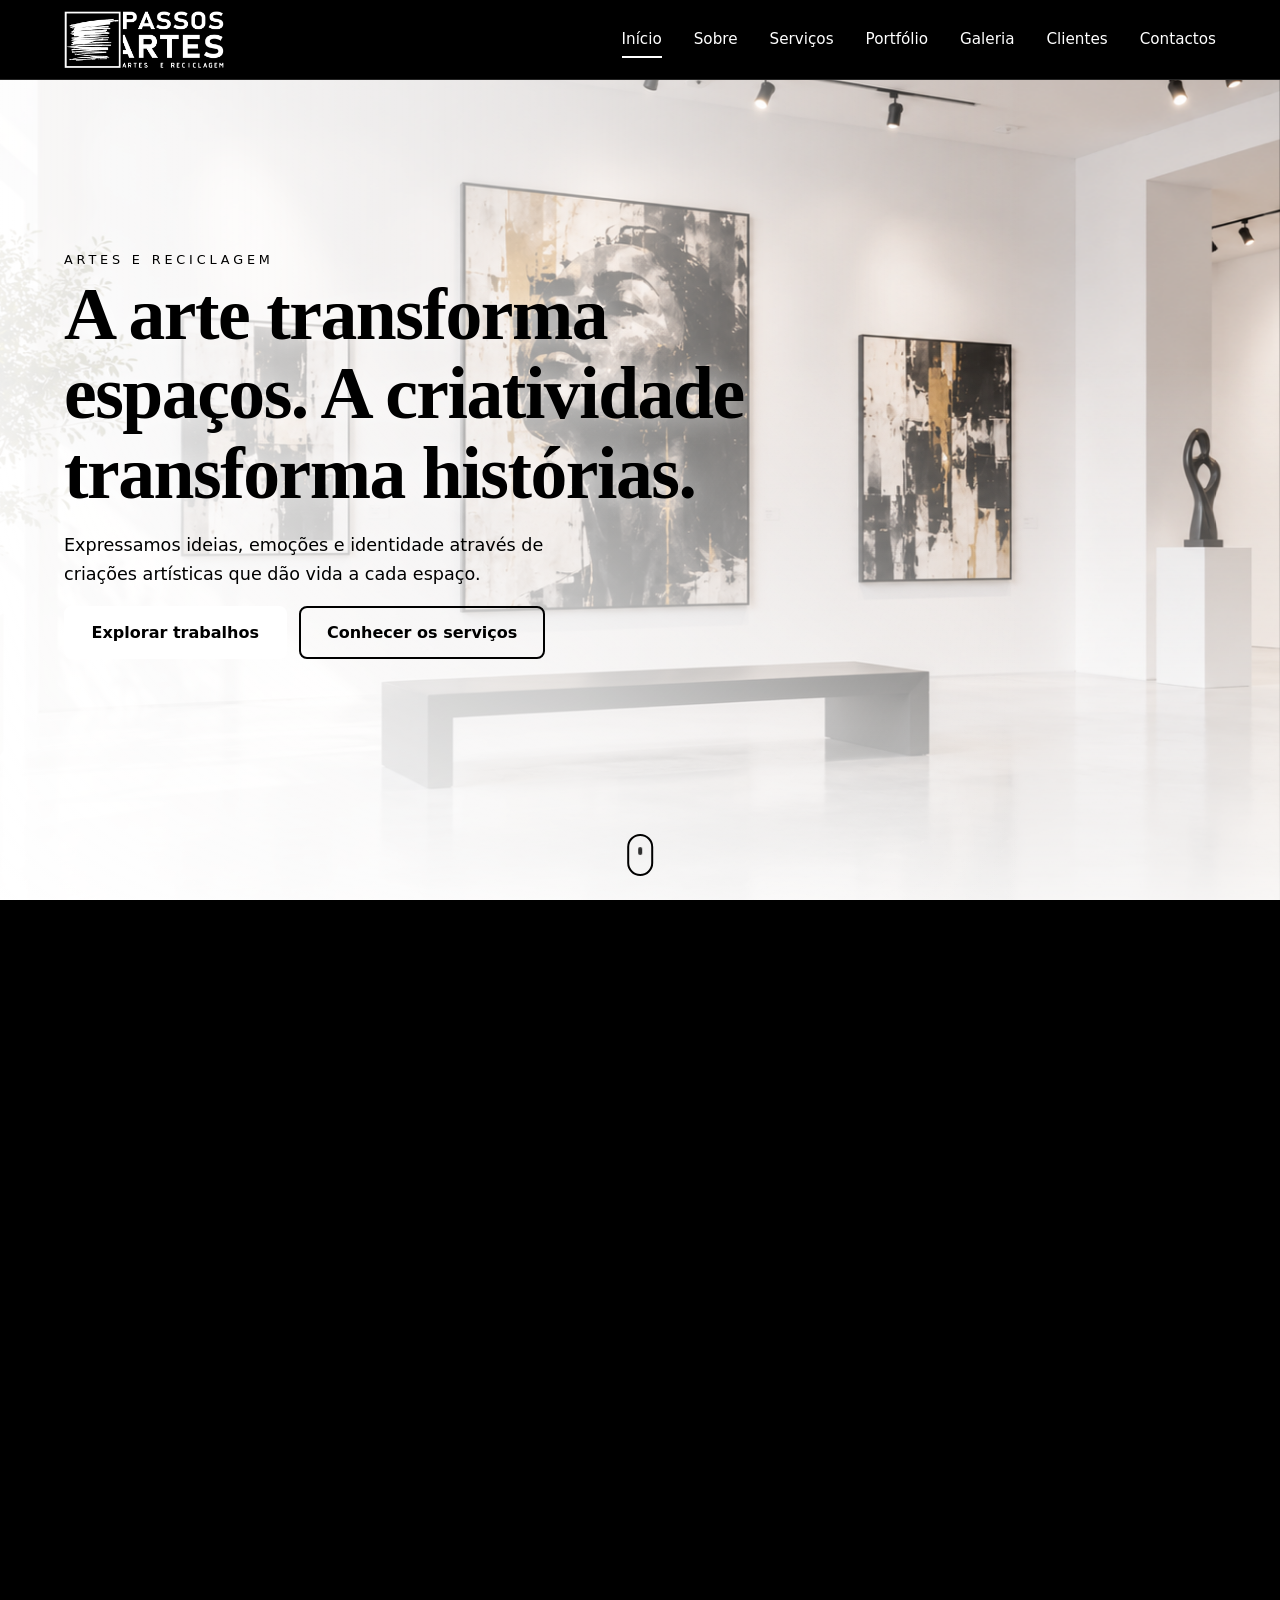
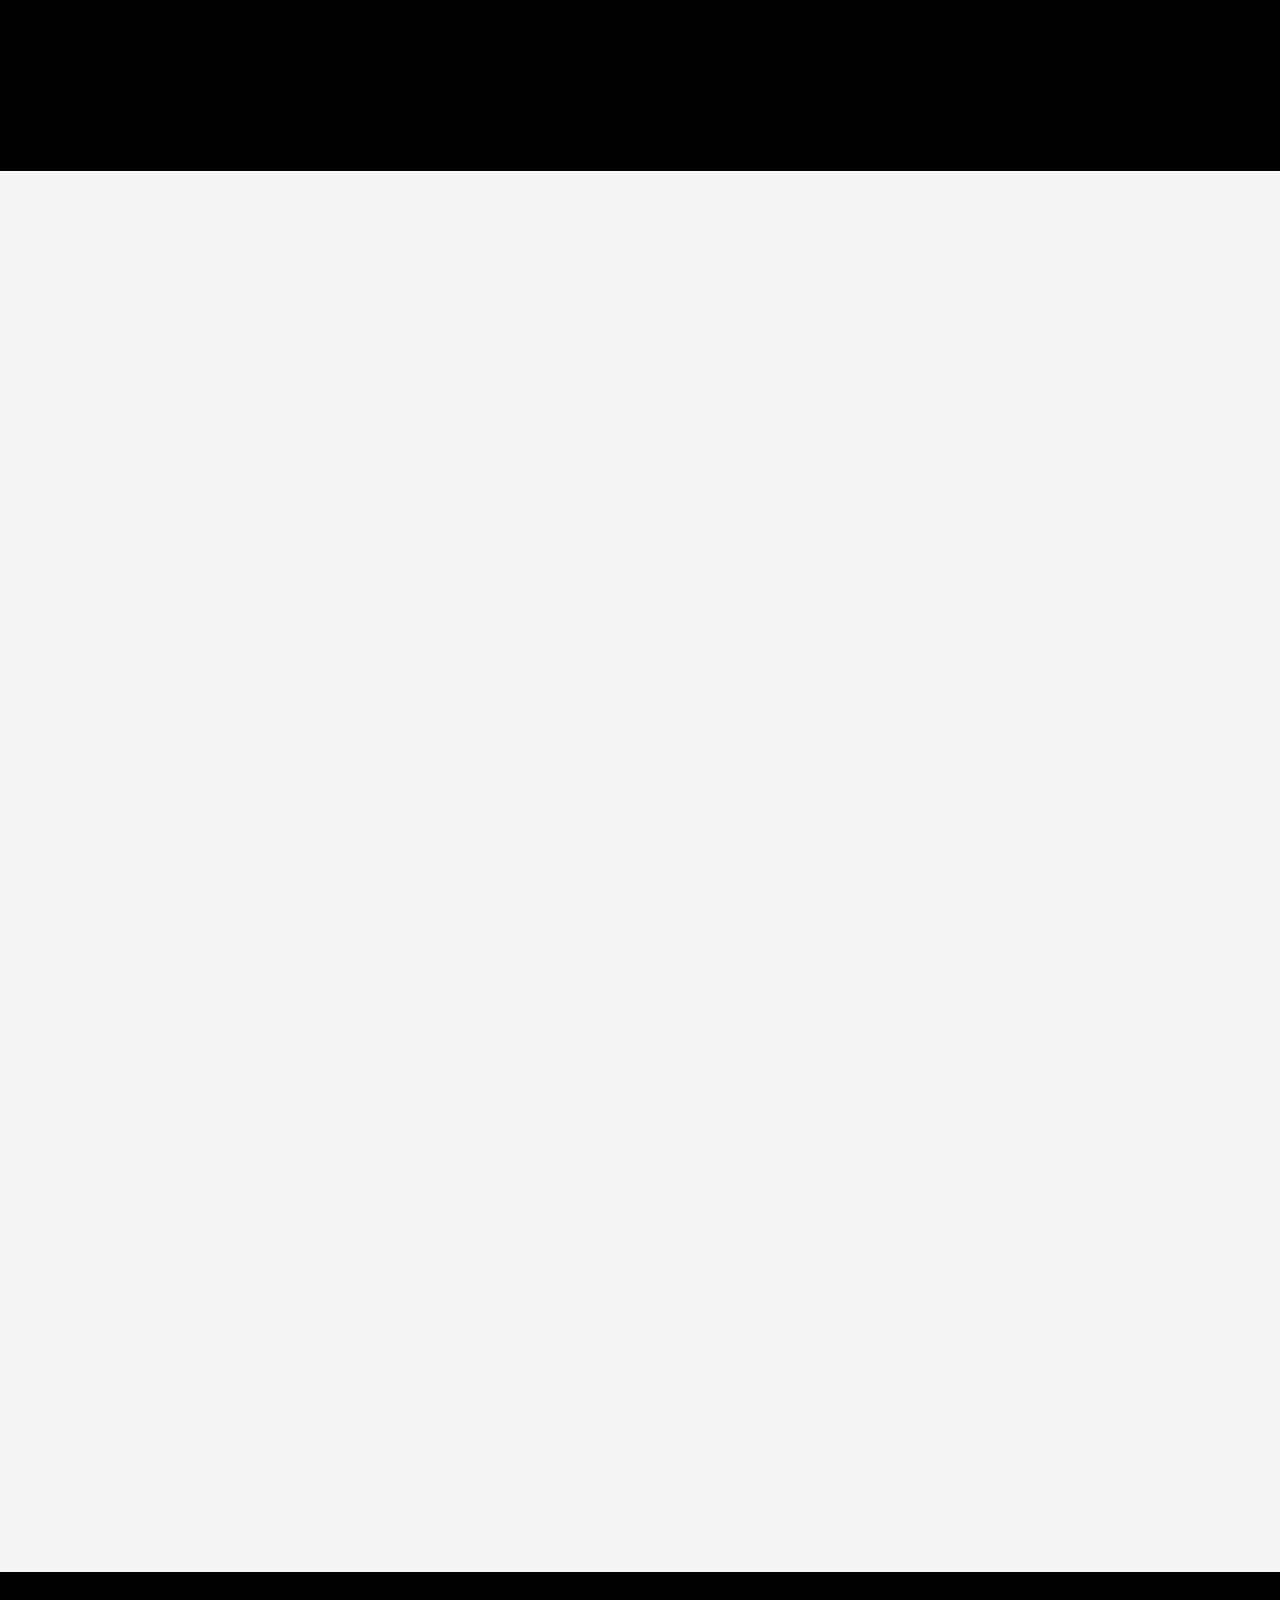
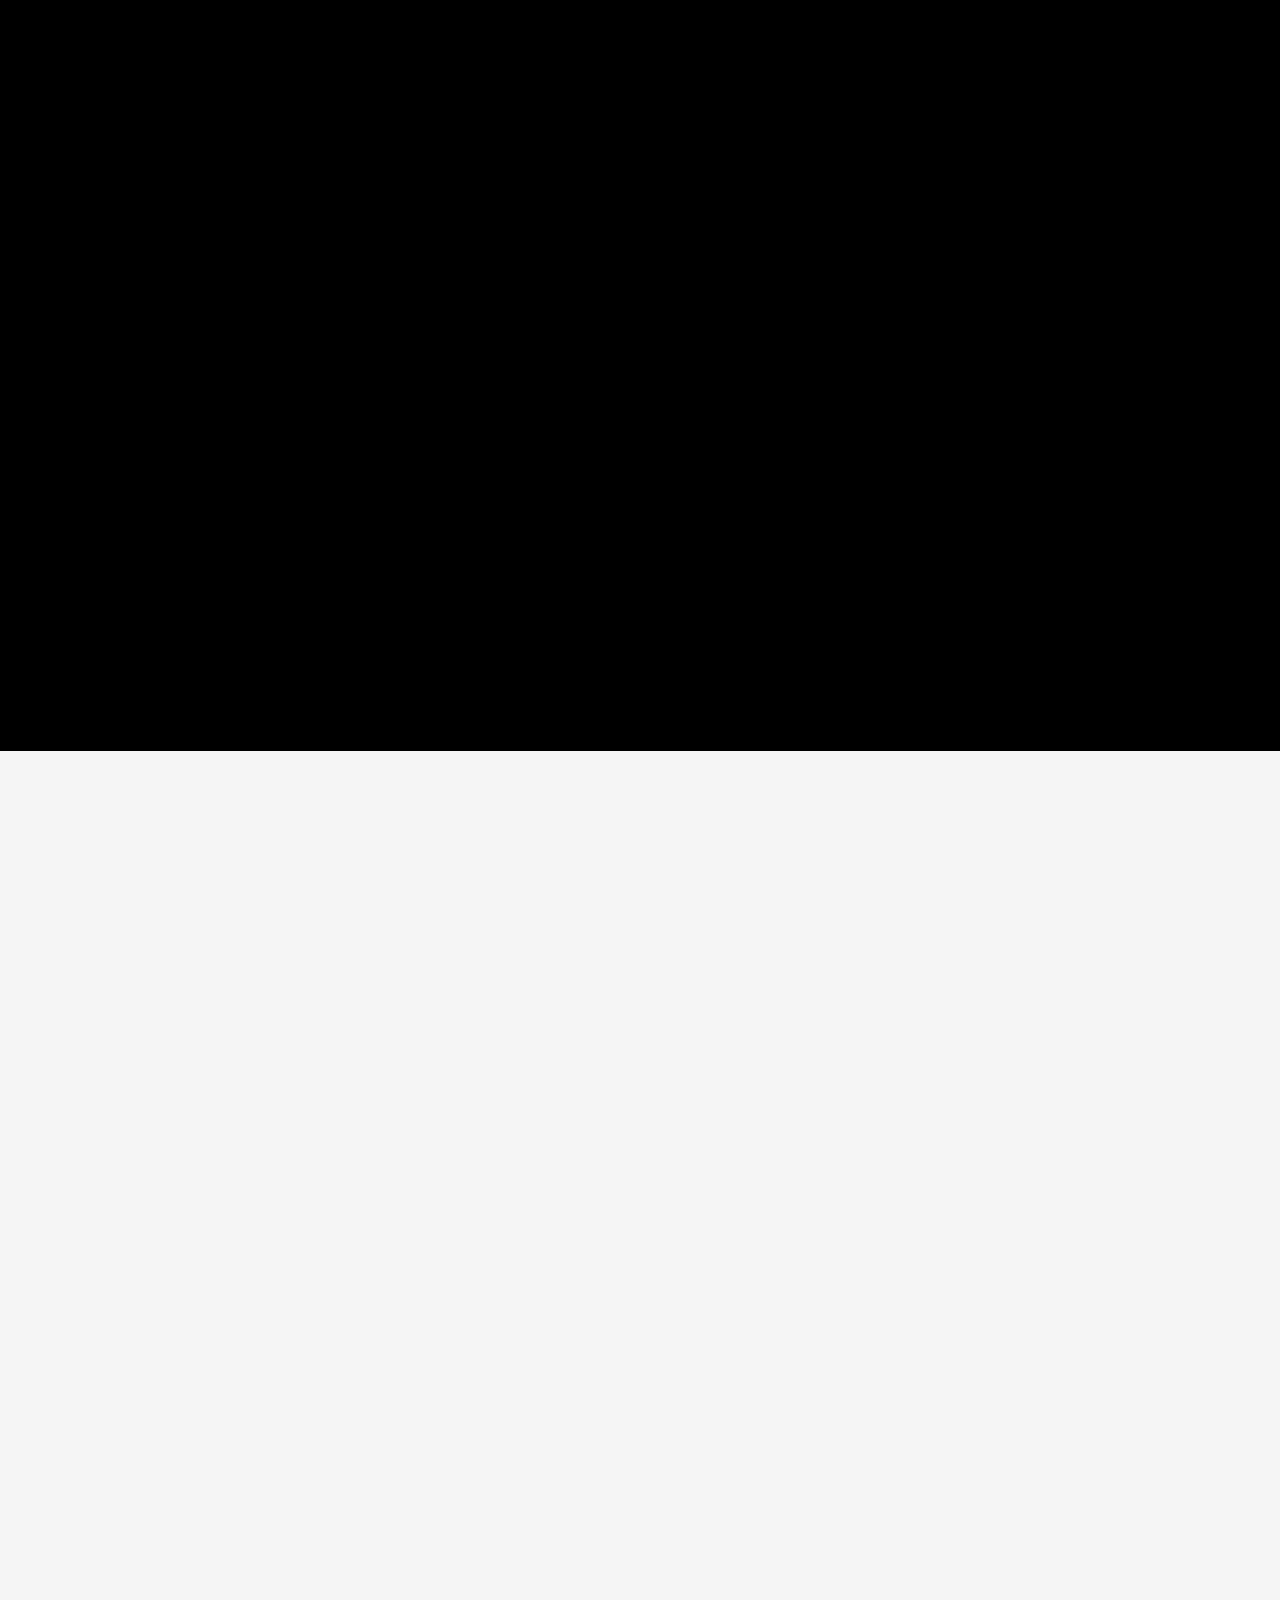
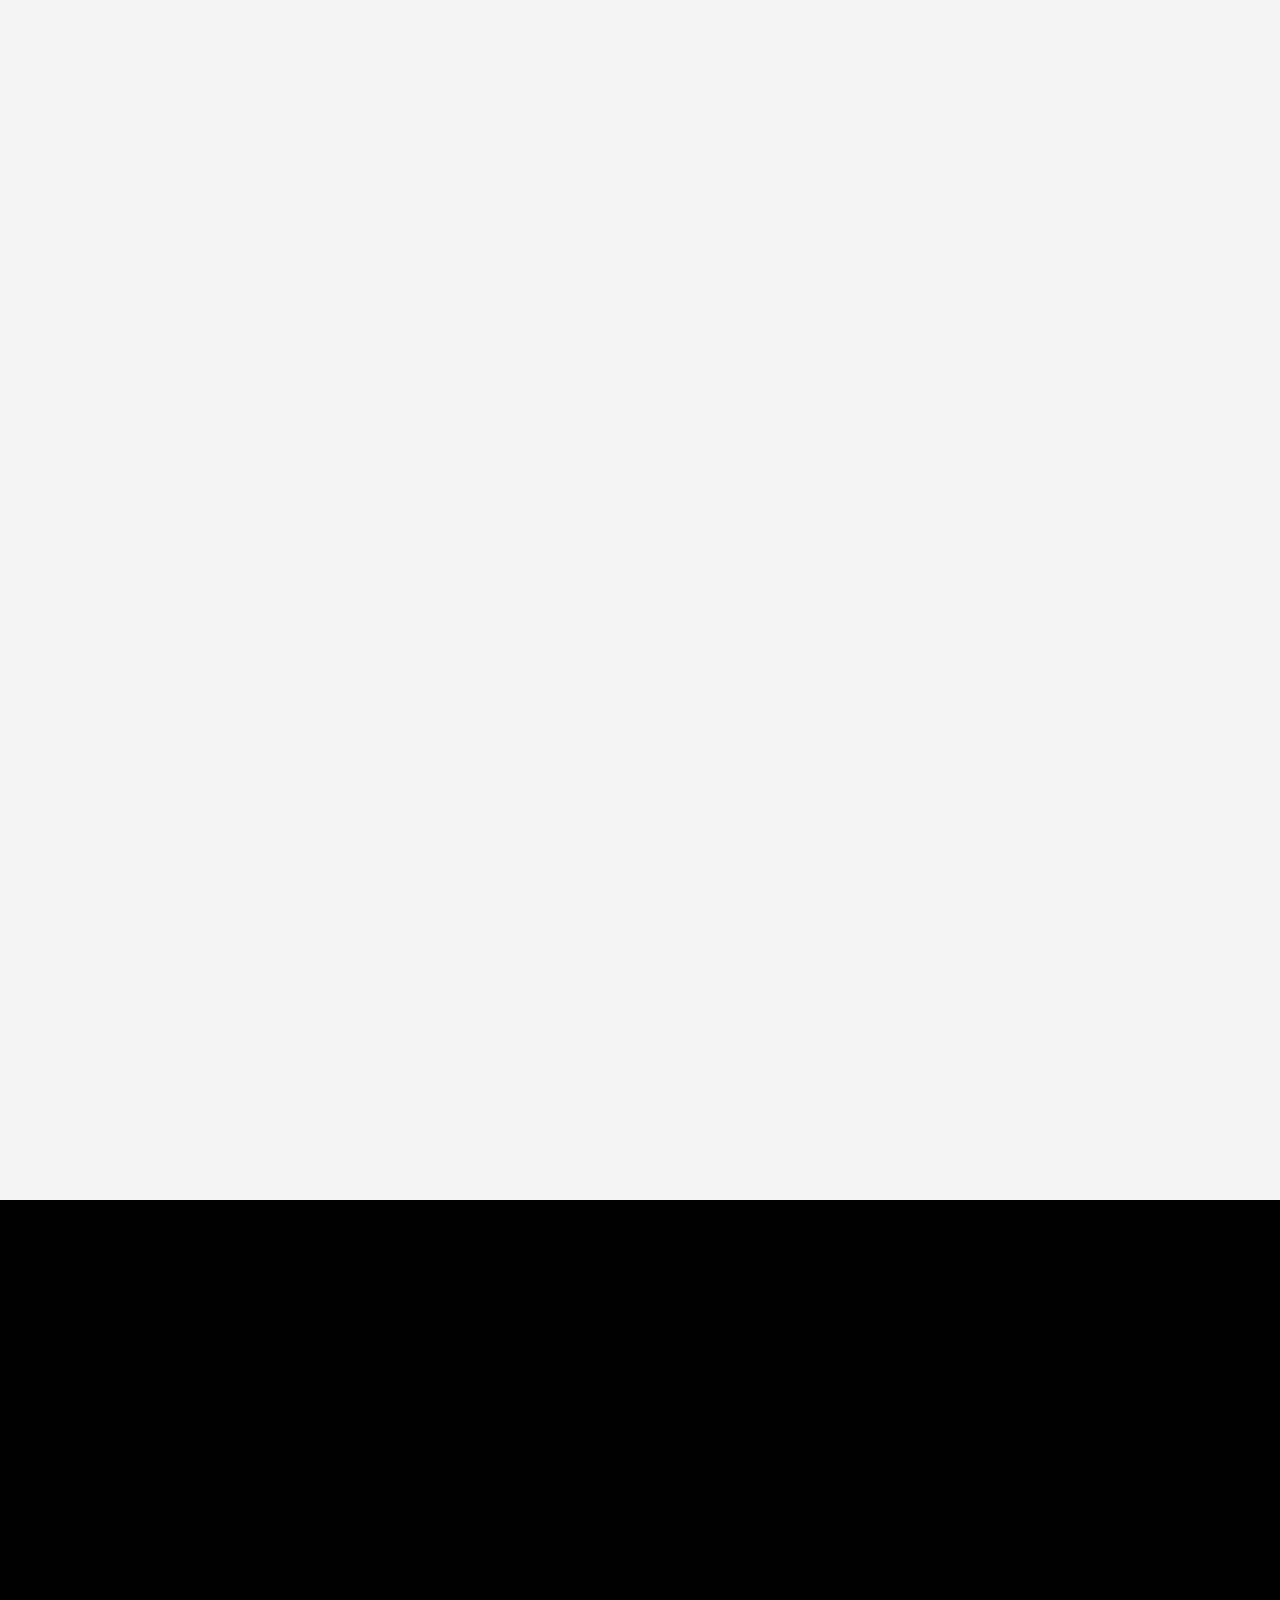
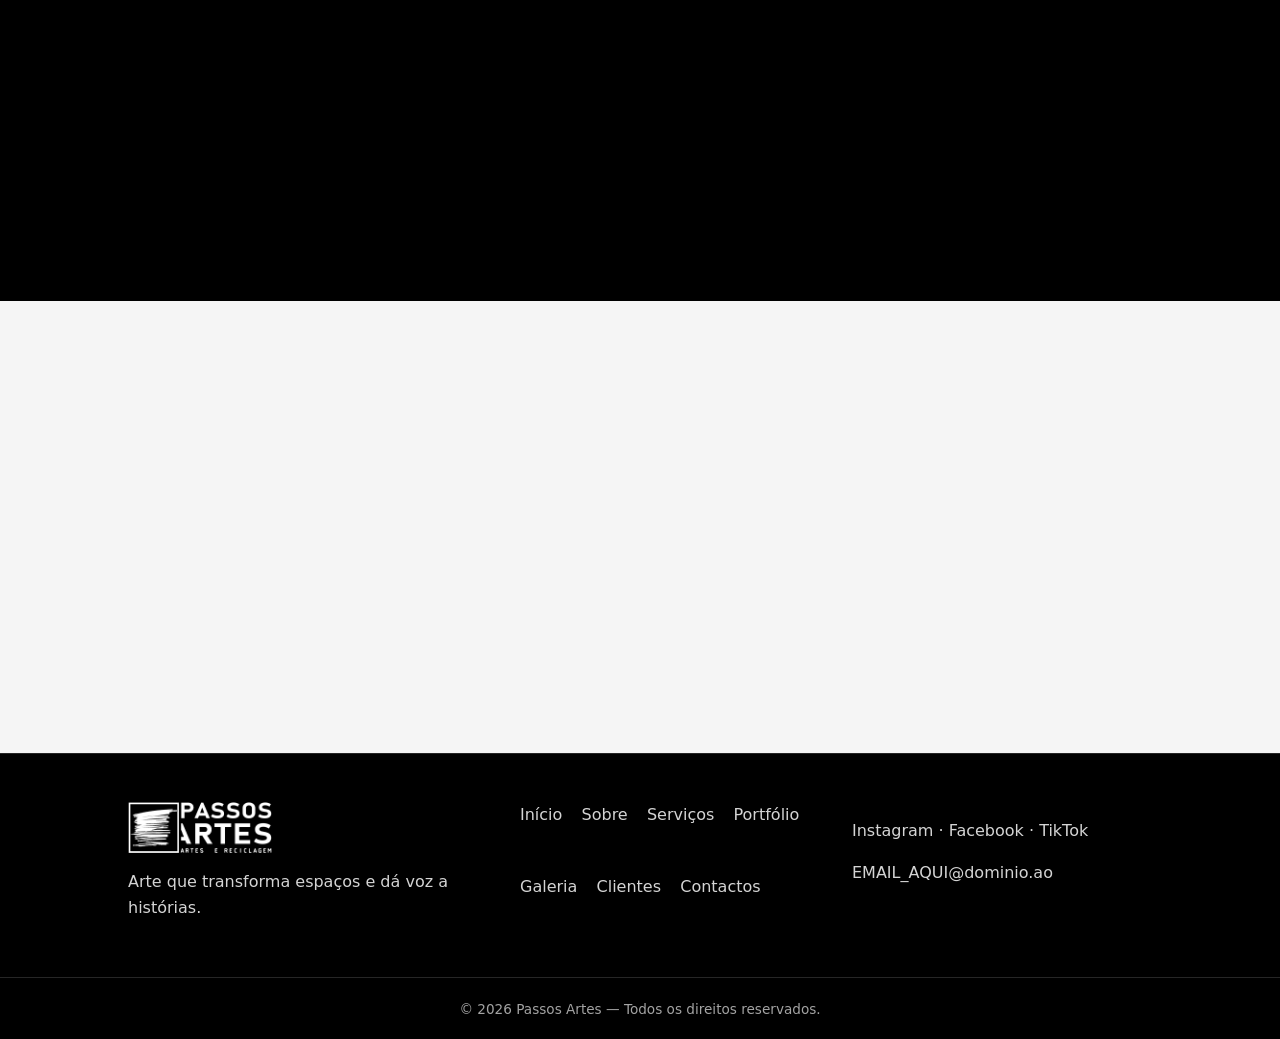
==== index.html @ 2ac934a1 "Initial commit" ====
<!DOCTYPE html>
<html lang="pt-AO">

<head>
  <meta charset="utf-8">
  <meta name="viewport" content="width=device-width, initial-scale=1">
  <!-- SEGURANÇA: só o Google Fonts foi autorizado para além do próprio site. Se self-hostares as fontes, volta a 'self'. -->
  <meta http-equiv="Content-Security-Policy"
    content="default-src 'self'; script-src 'self'; style-src 'self' https://fonts.googleapis.com; font-src https://fonts.gstatic.com; img-src 'self' data:; connect-src 'none'; object-src 'none'; base-uri 'none'; form-action 'none'">
  <meta name="referrer" content="strict-origin-when-cross-origin">
  <meta name="robots" content="noindex, nofollow">
  <!-- LEMBRAR: remover quando o site for publicado com conteúdo real -->
  <title>Passos Artes — Artes e Reciclagem</title>
  <meta name="description" content="Passos Artes — Artes e Reciclagem. Website em construção.">
  <link rel="preconnect" href="https://fonts.googleapis.com">
  <link rel="preconnect" href="https://fonts.gstatic.com" crossorigin>
  <link rel="stylesheet"
    href="https://fonts.googleapis.com/css2?family=Manrope:wght@400;600;800&family=Playfair+Display:ital,wght@0,600;1,500&display=swap">
  <link rel="stylesheet" href="style.css">
  <script src="script.js" defer></script>
</head>

<body>
  <a class="skip" href="#inicio">Saltar para o conteúdo</a>

  <!-- ===== CABEÇALHO / MENU ===== -->
  <header class="nav" id="topo">
    <a class="logo" href="#inicio" aria-label="Passos Artes — início"><img src="img/logo-horizontal.png"
        alt="Passos Artes — Artes e Reciclagem" width="1199" height="424"></a>
    <button class="burger" type="button" aria-expanded="false" aria-controls="menu"
      aria-label="Abrir menu"><span></span><span></span></button>
    <nav id="menu" class="menu" aria-label="Principal">
      <a href="#inicio">Início</a><a href="#sobre">Sobre</a><a href="#servicos">Serviços</a><a
        href="#portfolio">Portfólio</a><a href="#galeria">Galeria</a><a href="#clientes">Clientes</a><a
        href="#contactos">Contactos</a>
    </nav>
  </header>

  <main>
    <!-- ===== INÍCIO (hero) ===== -->
    <section id="inicio" class="hero">
      <div class="hero__bg" aria-hidden="true"></div>
      <div class="hero__content">
        <p class="eyebrow rv">Artes e Reciclagem</p>
        <h1 class="rv"><span class="hero__escala">A arte transforma espaços. A criatividade transforma histórias.</span>
        </h1>
        <p class="lead rv">Expressamos ideias, emoções e identidade através de criações artísticas que dão vida a cada
          espaço.</p>
        <div class="actions rv">
          <a class="btn btn--light" href="#galeria">Explorar trabalhos</a>
          <a class="btn btn--ghost" href="#servicos">Conhecer os serviços</a>
        </div>
      </div>
      <!-- LEMBRAR: estas miniaturas devem mostrar as fotos mais recentes da galeria (trocar src/alt) -->
      <ul class="hero__faixa" aria-label="Trabalhos recentes">
        <li class="f1"><img src="img/obra-1.jpg" alt="Mural «Encontro de vozes»" width="1017" height="1280"
            loading="lazy"></li>
        <li class="f2"><img src="img/obra-2.jpg" alt="Colar pintado à mão" width="846" height="1280" loading="lazy">
        </li>
        <li class="f3"><img src="img/obra-3.jpg" alt="Camisola «O traço que cresce»" width="1280" height="1180"
            loading="lazy"></li>
        <li class="f4"><img src="img/obra-4.jpg" alt="Moda pintada à mão" width="853" height="1280" loading="lazy"></li>
      </ul>
      <a class="scroll" href="#sobre" aria-label="Descer para a secção Sobre"><span></span></a>
    </section>

    <!-- ===== SOBRE ===== -->
    <section id="sobre" class="sec dark">
      <div class="wrap sobre">
        <figure class="sobre__foto rv rv-img" data-orientacao>
          <!-- LEMBRAR: foto dos proprietários. Troca o espaço por <img src="img/proprietarios.jpg" alt="Proprietários da Passos Artes" width="..." height="..."> (a revelação adapta-se à orientação) -->
          <div class="ph"><span>Foto dos proprietários</span></div>
        </figure>
        <div class="sobre__texto">
          <h2 class="title rv">Por detrás de cada criação, existe uma história.</h2>
          <!-- LEMBRAR: texto provisório, substituir pelo oficial da empresa -->
          <p class="rv">A Passos Artes é uma empresa dedicada à expressão artística e à criação de trabalhos que
            valorizam a criatividade, a identidade e a beleza dos espaços.</p>
          <p class="rv">Através das nossas criações e serviços artísticos, procuramos transformar ideias em experiências
            visuais, dando forma a projetos que expressam personalidade e originalidade.</p>
          <p class="rv">Acreditamos que a arte vai além da decoração: é uma forma de comunicar, inspirar e criar
            ligações.</p>
        </div>
      </div>
    </section>

    <!-- ===== SERVIÇOS (a grelha adapta-se a qualquer quantidade de cartões) ===== -->
    <section id="servicos" class="sec light">
      <div class="wrap">
        <h2 class="title rv">Serviços</h2>
        <p class="sub rv">Exemplos provisórios, a confirmar com a empresa.</p>
        <ul class="servicos">
          <li class="servico rv">
            <span class="servico__n">01</span>
            <!-- LEMBRAR: foto provisória do serviço (img/obra-1.jpg). Troca por uma foto específica deste serviço -->
            <div class="servico__foto"><img src="img/obra-1.jpg" alt="Mural «Encontro de vozes»" width="1017"
                height="1280" loading="lazy"></div>
            <h3>Pintura Artística</h3>
            <p>Criações artísticas desenvolvidas para transmitir ideias, emoções e identidade através da pintura.</p>
            <a class="btn btn--dark"
              data-wa="Olá, tenho interesse no serviço Pintura Artística. Gostaria de obter mais informações."
              href="#contactos">Pedir orçamento</a>
          </li>
          <li class="servico rv">
            <span class="servico__n">02</span>
            <!-- LEMBRAR: foto provisória do serviço (img/obra-4.jpg). Troca por uma foto específica deste serviço -->
            <div class="servico__foto"><img src="img/obra-4.jpg" alt="Moda pintada à mão" width="853" height="1280"
                loading="lazy"></div>
            <h3>Quadros Personalizados</h3>
            <p>Trabalhos artísticos personalizados, pensados para representar diferentes estilos e preferências.</p>
            <a class="btn btn--dark"
              data-wa="Olá, tenho interesse no serviço Quadros Personalizados. Gostaria de obter mais informações."
              href="#contactos">Pedir orçamento</a>
          </li>
          <li class="servico rv">
            <span class="servico__n">03</span>
            <!-- LEMBRAR: foto provisória do serviço (img/obra-2.jpg). Troca por uma foto específica deste serviço -->
            <div class="servico__foto"><img src="img/obra-2.jpg" alt="Colar pintado à mão" width="846" height="1280"
                loading="lazy"></div>
            <h3>Arte Decorativa</h3>
            <p>Composições artísticas que acrescentam personalidade e expressão visual aos ambientes.</p>
            <a class="btn btn--dark"
              data-wa="Olá, tenho interesse no serviço Arte Decorativa. Gostaria de obter mais informações."
              href="#contactos">Pedir orçamento</a>
          </li>
          <li class="servico rv">
            <span class="servico__n">04</span>
            <!-- LEMBRAR: foto provisória do serviço (img/obra-3.jpg). Troca por uma foto específica deste serviço -->
            <div class="servico__foto"><img src="img/obra-3.jpg" alt="Camisola «O traço que cresce»" width="1280"
                height="1180" loading="lazy"></div>
            <h3>Projetos Artísticos</h3>
            <p>Desenvolvimento de trabalhos criativos adaptados às necessidades e ideias de cada projeto.</p>
            <a class="btn btn--dark"
              data-wa="Olá, tenho interesse no serviço Projetos Artísticos. Gostaria de obter mais informações."
              href="#contactos">Pedir orçamento</a>
          </li>
        </ul>
      </div>
    </section>

    <!-- ===== PORTFÓLIO ===== -->
    <section id="portfolio" class="sec dark">
      <div class="wrap">
        <h2 class="title rv">Portfólio</h2>
        <!-- <p class="sub rv">Substitui cada espaço por uma fotografia:
          <code>&lt;img src="img/obra-1.jpg" alt="..."&gt;</code> -->
        </p>
        <div class="folio">
          <figure class="ph rv">
            <figcaption>Obra 1</figcaption>
          </figure>
          <figure class="ph rv">
            <figcaption>Obra 2</figcaption>
          </figure>
          <figure class="ph rv">
            <figcaption>Obra 3</figcaption>
          </figure>
        </div>
      </div>
    </section>

    <!-- ===== GALERIA (descrição à esquerda, foto à direita; revelação em sequência) ===== -->
    <section id="galeria" class="sec light">
      <div class="wrap">
        <h2 class="title rv">Galeria</h2>
        <div class="galeria">
          <article class="obra">
            <div class="obra__texto"><span class="obra__n">01</span>
              <h3>Mural «Encontro de vozes»</h3>
              <p>Mural pintado em muro exterior, com figuras em tons de terra. Descrição provisória.</p>
            </div>
            <!-- LEMBRAR: foto da obra em img/obra-1.jpg (trocar ficheiro e texto alternativo quando tiveres as definitivas) -->
            <button type="button" class="obra__foto" data-full="img/obra-1.jpg"
              data-alt="Mural «Encontro de vozes»"><img src="img/obra-1.jpg" alt="Mural «Encontro de vozes»"
                width="1017" height="1280" loading="lazy"></button>
          </article>
          <article class="obra">
            <div class="obra__texto"><span class="obra__n">02</span>
              <h3>Colar pintado à mão</h3>
              <p>Peça artesanal em suporte irregular, pintada à mão e montada com cordão. Descrição provisória.</p>
            </div>
            <!-- LEMBRAR: foto da obra em img/obra-2.jpg (trocar ficheiro e texto alternativo quando tiveres as definitivas) -->
            <button type="button" class="obra__foto" data-full="img/obra-2.jpg" data-alt="Colar pintado à mão"><img
                src="img/obra-2.jpg" alt="Colar pintado à mão" width="846" height="1280" loading="lazy"></button>
          </article>
          <article class="obra">
            <div class="obra__texto"><span class="obra__n">03</span>
              <h3>Camisola «O traço que cresce»</h3>
              <p>Pintura em aerógrafo sobre tecido, com uma mão que desenha uma árvore. Descrição provisória.</p>
            </div>
            <!-- LEMBRAR: foto da obra em img/obra-3.jpg (trocar ficheiro e texto alternativo quando tiveres as definitivas) -->
            <button type="button" class="obra__foto" data-full="img/obra-3.jpg"
              data-alt="Camisola «O traço que cresce»"><img src="img/obra-3.jpg" alt="Camisola «O traço que cresce»"
                width="1280" height="1180" loading="lazy"></button>
          </article>
          <article class="obra">
            <div class="obra__texto"><span class="obra__n">04</span>
              <h3>Moda pintada à mão</h3>
              <p>Peças de vestuário customizadas com retratos pintados. Descrição provisória.</p>
            </div>
            <!-- LEMBRAR: foto da obra em img/obra-4.jpg (trocar ficheiro e texto alternativo quando tiveres as definitivas) -->
            <button type="button" class="obra__foto" data-full="img/obra-4.jpg" data-alt="Moda pintada à mão"><img
                src="img/obra-4.jpg" alt="Moda pintada à mão" width="853" height="1280" loading="lazy"></button>
          </article>
        </div>
      </div>
    </section>

    <!-- ===== CLIENTES (nomes fictícios; a grelha adapta-se à quantidade) ===== -->
    <section id="clientes" class="sec dark">
      <div class="wrap">
        <h2 class="title rv">Parcerias que também contam histórias.</h2>
        <p class="sub rv">Cada colaboração representa uma oportunidade de criar, transformar e partilhar novas
          experiências.</p>
        <ul class="clientes">
          <li class="cliente rv">
            <!-- LEMBRAR: se tiveres o logótipo, usa <img src="img/clientes/logo-X.png" alt="Nova Era Group"> em vez do nome -->Nova
            Era Group
          </li>
          <li class="cliente rv">
            <!-- LEMBRAR: se tiveres o logótipo, usa <img src="img/clientes/logo-X.png" alt="Horizonte Criativo"> em vez do nome -->Horizonte
            Criativo
          </li>
          <li class="cliente rv">
            <!-- LEMBRAR: se tiveres o logótipo, usa <img src="img/clientes/logo-X.png" alt="Vision Business"> em vez do nome -->Vision
            Business
          </li>
          <li class="cliente rv">
            <!-- LEMBRAR: se tiveres o logótipo, usa <img src="img/clientes/logo-X.png" alt="Casa Moderna"> em vez do nome -->Casa
            Moderna
          </li>
          <li class="cliente rv">
            <!-- LEMBRAR: se tiveres o logótipo, usa <img src="img/clientes/logo-X.png" alt="Elite Concept"> em vez do nome -->Elite
            Concept
          </li>
          <li class="cliente rv">
            <!-- LEMBRAR: se tiveres o logótipo, usa <img src="img/clientes/logo-X.png" alt="Urban Space"> em vez do nome -->Urban
            Space
          </li>
          <li class="cliente rv">
            <!-- LEMBRAR: se tiveres o logótipo, usa <img src="img/clientes/logo-X.png" alt="Prisma Studio"> em vez do nome -->Prisma
            Studio
          </li>
          <li class="cliente rv">
            <!-- LEMBRAR: se tiveres o logótipo, usa <img src="img/clientes/logo-X.png" alt="Infinity Projects"> em vez do nome -->Infinity
            Projects
          </li>
        </ul>
      </div>
    </section>

    <!-- ===== CONTACTOS ===== -->
    <section id="contactos" class="sec light">
      <div class="wrap split">
        <h2 class="title rv">Vamos<br>conversar?</h2>
        <div class="rv">
          <p>O contacto é feito por WhatsApp, com uma mensagem já preparada.</p>
          <!-- LEMBRAR: o número de WhatsApp define-se no topo do script.js (WA_NUMBER) -->
          <a class="btn btn--dark" data-wa="Olá, gostaria de falar com a Passos Artes." href="#contactos">Abrir
            WhatsApp</a>
          <p class="muted wa-note" hidden>Número de WhatsApp por configurar (ver script.js).</p>
          <p class="muted">Telefone, localização: <span class="tag">por preencher</span></p>
        </div>
      </div>
    </section>
  </main>

  <!-- ===== RODAPÉ ===== -->
  <footer class="rodape">
    <div class="wrap rodape__grelha">
      <div class="rodape__marca">
        <img src="img/logo-horizontal.png" alt="Passos Artes" width="1199" height="424" loading="lazy">
        <p>Arte que transforma espaços e dá voz a histórias.</p>
      </div>
      <nav class="rodape__nav" aria-label="Rodapé">
        <a href="#inicio">Início</a><a href="#sobre">Sobre</a><a href="#servicos">Serviços</a><a
          href="#portfolio">Portfólio</a><a href="#galeria">Galeria</a><a href="#clientes">Clientes</a><a
          href="#contactos">Contactos</a>
      </nav>
      <div class="rodape__contacto">
        <!-- LEMBRAR: trocar os "#" pelos links oficiais das redes sociais (e acrescentar ícones, se quiseres) -->
        <p><a href="#" rel="noopener noreferrer">Instagram</a> · <a href="#" rel="noopener noreferrer">Facebook</a> · <a
            href="#" rel="noopener noreferrer">TikTok</a></p>
        <!-- LEMBRAR: trocar pelo email oficial (também no mailto:) -->
        <p><a href="mailto:EMAIL_AQUI@dominio.ao">EMAIL_AQUI@dominio.ao</a></p>
      </div>
    </div>
    <p class="rodape__fim">© <span id="ano"></span> Passos Artes — Todos os direitos reservados.</p>
  </footer>

  <!-- Botão fixo do WhatsApp (o número vem do script.js) -->
  <a class="wa-fixed" data-wa="Olá, gostaria de falar com a Passos Artes." href="#contactos"
    aria-label="Falar no WhatsApp">WhatsApp</a>

  <dialog class="lb" aria-label="Imagem ampliada">
    <button type="button" class="lb__x" aria-label="Fechar">×</button>
    <button type="button" class="lb__p" aria-label="Anterior">‹</button>
    <img alt="" width="1280" height="720">
    <button type="button" class="lb__n" aria-label="Seguinte">›</button>
  </dialog>
</body>

</html>
---- style.css ----
:root {
    --k: #000;
    --w: #fff;
    --s: #f5f5f5;
    --b: #e5e5e5;
    --m: #737373;
    --d: #262626;
    --ease: cubic-bezier(.22, 1, .36, 1);
    --pad: clamp(1.25rem, 5vw, 4rem);
    --f: "Manrope", system-ui, -apple-system, "Segoe UI", Arial, sans-serif;
    --serif: "Playfair Display", Georgia, serif;
    --zoom-titulo: .3;
    --p: 0
}

*,
*::before,
*::after {
    box-sizing: border-box
}

html {
    scroll-behavior: smooth;
    scroll-padding-top: 4.5rem;
    -webkit-text-size-adjust: 100%
}

body {
    margin: 0;
    font: 1rem/1.65 var(--f);
    background: var(--k);
    color: var(--w);
    overflow-x: hidden
}

img {
    display: block;
    max-width: 100%;
    height: auto
}

a {
    color: inherit
}

:focus-visible {
    outline: 3px solid var(--w);
    outline-offset: 3px
}

.light :focus-visible {
    outline-color: var(--k)
}

.skip {
    position: absolute;
    left: 0;
    top: 0;
    padding: .6rem 1rem;
    background: var(--w);
    color: var(--k);
    transform: translateY(-120%);
    z-index: 99
}

.skip:focus {
    transform: none
}

.wrap {
    max-width: 72rem;
    margin: 0 auto;
    padding: 0 var(--pad)
}

.tag {
    font-size: .75rem;
    border: 1px solid currentColor;
    border-radius: 99px;
    padding: .1rem .6rem;
    opacity: .7;
    white-space: nowrap
}

code {
    font-size: .85em;
    background: var(--d);
    color: var(--w);
    padding: .1rem .4rem;
    border-radius: .3rem
}

/* Navbar preta */
.nav {
    position: fixed;
    inset: 0 0 auto;
    z-index: 50;
    display: flex;
    align-items: center;
    justify-content: space-between;
    gap: 1rem;
    padding: .7rem var(--pad);
    background: var(--k);
    border-bottom: 1px solid var(--d)
}

.logo {
    display: block;
    width: clamp(7rem, 18vw, 10rem)
}

.menu {
    display: flex;
    gap: clamp(1rem, 2.5vw, 2rem)
}

.menu a {
    position: relative;
    text-decoration: none;
    font-size: .95rem;
    padding: .4rem 0
}

.menu a::after {
    content: "";
    position: absolute;
    left: 0;
    right: 0;
    bottom: 0;
    height: 2px;
    background: var(--w);
    transform: scaleX(0);
    transform-origin: left;
    transition: transform .4s var(--ease)
}

.menu a:hover::after,
.menu a.on::after {
    transform: scaleX(1)
}

.burger {
    display: none;
    width: 2.75rem;
    height: 2.75rem;
    background: none;
    border: 0;
    cursor: pointer;
    position: relative
}

.burger span {
    position: absolute;
    left: .7rem;
    right: .7rem;
    height: 2px;
    background: var(--w);
    transition: transform .3s var(--ease)
}

.burger span:first-child {
    top: 1.05rem
}

.burger span:last-child {
    top: 1.6rem
}

.burger[aria-expanded=true] span:first-child {
    transform: translateY(.28rem) rotate(45deg)
}

.burger[aria-expanded=true] span:last-child {
    transform: translateY(-.27rem) rotate(-45deg)
}

/* Botões */
.btn {
    display: inline-block;
    min-height: 2.75rem;
    padding: .7rem 1.6rem;
    border: 2px solid;
    border-radius: .5rem;
    font-weight: 600;
    text-decoration: none;
    cursor: pointer;
    transition: transform .25s var(--ease), background-color .25s, color .25s
}

.btn:hover {
    transform: translateY(-2px)
}

.btn:active {
    transform: translateY(0) scale(.98)
}

.btn--light {
    background: var(--w);
    color: var(--k);
    border-color: var(--w);
    transition: transform .3s var(--ease), background-color .3s, color .3s;
}

.btn--light:hover {
    background: var(--k);
    color: var(--w)
}

.btn--ghost {
    background: transparent;
    color: inherit;
    border-color: currentColor
}

.btn--ghost:hover {
    background: var(--w);
    color: var(--k)
}

.btn--dark {
    background: var(--k);
    color: var(--w);
    border-color: var(--k)
}

.btn--dark:hover {
    background: transparent;
    color: var(--k)
}

.actions {
    display: flex;
    flex-wrap: wrap;
    gap: .8rem
}

/* Hero: sala clara que escurece com o scroll (--p vai de 0 a 1) */
.hero {
    position: relative;
    min-height: 100vh;
    min-height: 100svh;
    display: grid;
    align-items: end;
    padding: 7rem var(--pad) 5rem;
    overflow: hidden;
    color: color-mix(in srgb, var(--k) calc((1 - var(--p)) * 100%), var(--w))
}

.hero__bg {
    position: absolute;
    inset: 0;
    background: url(img/fundo-v3.png) center/cover no-repeat;
    transform: scale(calc(1 + var(--p) * .12));
    filter: grayscale(var(--p)) brightness(calc(1 - var(--p) * .75));
    will-change: transform
}

.hero::before {
    content: "";
    position: absolute;
    inset: 0;
    z-index: 1;
    background: linear-gradient(to right, rgba(255, 255, 255, calc(.92 * (1 - var(--p)))), rgba(255, 255, 255, calc(.55 * (1 - var(--p)))) 45%, rgba(255, 255, 255, 0) 80%), linear-gradient(to top, rgba(255, 255, 255, calc(.85 * (1 - var(--p)))), rgba(255, 255, 255, 0) 60%)
}

.hero::after {
    content: "";
    position: absolute;
    inset: auto 0 0;
    height: 30%;
    z-index: 1;
    background: linear-gradient(to bottom, transparent, var(--k));
    opacity: var(--p)
}

.hero__content {
    position: relative;
    z-index: 2;
    max-width: 46rem
}

.hero h1 {
    margin: .3rem 0 1rem;
    font-family: var(--serif);
    font-size: clamp(2rem, 6vw, 4.6rem);
    line-height: 1.08;
    letter-spacing: -.02em;
    text-shadow: 0 0 28px rgba(255, 255, 255, calc(.7 * (1 - var(--p))))
}

.eyebrow {
    margin: 0;
    letter-spacing: .3em;
    text-transform: uppercase;
    font-size: .8rem
}

.lead {
    font-size: 1.1rem;
    max-width: 32rem
}

.scroll {
    position: absolute;
    z-index: 2;
    left: 50%;
    bottom: 1.5rem;
    width: 1.6rem;
    height: 2.6rem;
    border: 2px solid currentColor;
    border-radius: 99px;
    transform: translateX(-50%);
    opacity: calc(1 - var(--p) * 2)
}

.scroll span {
    position: absolute;
    left: 50%;
    top: .5rem;
    width: 4px;
    height: 8px;
    margin-left: -2px;
    border-radius: 2px;
    background: currentColor;
    animation: dot 1.8s var(--ease) infinite
}

@keyframes dot {
    50% {
        transform: translateY(.8rem);
        opacity: .2
    }
}

/* Secções */
.sec {
    padding: clamp(4rem, 10vw, 8rem) 0
}

.dark {
    background: var(--k);
    color: var(--w)
}

.light {
    background: var(--s);
    color: var(--k)
}

.title {
    margin: 0 0 1rem;
    font-family: var(--serif);
    font-size: clamp(2rem, 6vw, 4rem);
    line-height: 1.08;
    letter-spacing: -.01em
}

.sub,
.muted {
    color: var(--m)
}

.dark .sub,
.dark .muted {
    color: #a3a3a3
}

.split {
    display: grid;
    gap: 2rem;
    grid-template-columns: 1fr
}

.cards {
    list-style: none;
    margin: 2.5rem 0 0;
    padding: 0;
    display: grid;
    gap: 1.2rem;
    grid-template-columns: repeat(auto-fit, minmax(15rem, 1fr))
}

.card {
    display: flex;
    flex-direction: column;
    gap: .6rem;
    padding: 1.6rem;
    background: var(--w);
    border: 1px solid var(--b);
    border-radius: .75rem;
    transition: transform .4s var(--ease), background-color .4s, color .4s
}

.card:hover {
    transform: translateY(-6px);
    background: var(--k);
    color: var(--w)
}

.card h3 {
    margin: 0;
    font-size: 1.3rem
}

.card p {
    margin: 0;
    flex: 1;
    color: inherit;
    opacity: .75
}

.card .n {
    font-size: .8rem;
    opacity: .5
}

.card:hover .btn--dark {
    background: var(--w);
    color: var(--k);
    border-color: var(--w)
}

.card .btn {
    align-self: flex-start;
    margin-top: .6rem
}

/* Portfólio e galeria: espaços para fotografias */
.ph {
    position: relative;
    margin: 0;
    padding: 0;
    border: 1px dashed #525252;
    border-radius: .5rem;
    background: var(--d);
    color: #a3a3a3;
    display: grid;
    place-items: center;
    overflow: hidden;
    font: inherit
}

.folio {
    display: grid;
    gap: 1rem;
    grid-template-columns: repeat(auto-fit, minmax(14rem, 1fr));
    margin-top: 2.5rem
}

.folio .ph {
    aspect-ratio: 4/5
}

.gallery {
    display: grid;
    gap: 1rem;
    margin-top: 2.5rem;
    grid-template-columns: 1fr 1fr;
    grid-auto-rows: 11rem
}

.gallery .ph {
    cursor: pointer;
    background: var(--b);
    color: var(--m);
    border-color: #a3a3a3
}

.gallery img {
    position: absolute;
    inset: 0;
    width: 100%;
    height: 100%;
    object-fit: cover;
    transition: transform .8s var(--ease)
}

.gallery .ph:hover img {
    transform: scale(1.06)
}

.gallery .ph span {
    position: relative;
    z-index: 1;
    font-size: .85rem
}

.gallery img+span {
    position: absolute;
    left: .8rem;
    bottom: .6rem;
    color: var(--w);
    text-shadow: 0 1px 4px #000;
    opacity: 0;
    transition: opacity .3s
}

.gallery .ph:hover img+span,
.gallery .ph:focus-visible img+span {
    opacity: 1
}

.g1 {
    grid-column: span 2;
    grid-row: span 2
}

/* Revelação (só quando o JS está ativo) */
.js .rv {
    opacity: 0;
    transform: translateY(2rem);
    transition: opacity 1s var(--ease), transform 1s var(--ease);
    transition-delay: var(--d, 0s)
}

.js .rv.in {
    opacity: 1;
    transform: none
}

.js .card.rv.in {
    transition: transform .4s var(--ease), background-color .4s, color .4s
}

.foot {
    display: flex;
    flex-direction: column;
    align-items: center;
    gap: 1rem;
    padding: 3rem var(--pad);
    border-top: 1px solid var(--d);
    color: #a3a3a3;
    font-size: .9rem
}

.foot img {
    width: 3.5rem
}

.wa-fixed {
    position: fixed;
    right: 1rem;
    bottom: 1rem;
    z-index: 40;
    padding: .75rem 1.2rem;
    border-radius: 99px;
    background: var(--w);
    color: var(--k);
    font-weight: 700;
    text-decoration: none;
    box-shadow: 0 0 0 2px var(--k), 0 6px 20px rgba(0, 0, 0, .4);
    transition: transform .25s var(--ease)
}

.wa-fixed:hover {
    transform: translateY(-3px)
}

[hidden] {
    display: none !important
}

/* Lightbox */
.lb {
    border: 0;
    padding: 0;
    background: transparent;
    max-width: min(94vw, 70rem);
    color: var(--w);
    overflow: visible
}

.lb::backdrop {
    background: rgba(0, 0, 0, .9)
}

.lb img {
    max-height: 85vh;
    width: auto;
    margin: auto;
    border-radius: .4rem
}

.lb button {
    position: absolute;
    width: 2.75rem;
    height: 2.75rem;
    border: 0;
    border-radius: 50%;
    background: var(--w);
    color: var(--k);
    font-size: 1.6rem;
    line-height: 1;
    cursor: pointer
}

.lb__x {
    top: -3.2rem;
    right: 0
}

.lb__p {
    left: .5rem;
    top: 50%
}

.lb__n {
    right: .5rem;
    top: 50%
}

@media(min-width:48rem) {
    .split {
        grid-template-columns: 1fr 1fr;
        align-items: start
    }

    .gallery {
        grid-template-columns: repeat(4, 1fr);
        grid-auto-rows: 13rem
    }

    .g1 {
        grid-column: span 2
    }
}

@media(max-width:47.99rem) {
    .burger {
        display: block
    }

    .menu {
        position: fixed;
        inset: 3.9rem 0 auto;
        flex-direction: column;
        gap: 0;
        padding: 1rem var(--pad) 1.5rem;
        background: var(--k);
        border-bottom: 1px solid var(--d);
        transform: translateY(-130%);
        visibility: hidden;
        transition: transform .5s var(--ease), visibility .5s
    }

    .menu.open {
        transform: none;
        visibility: visible
    }

    .menu a {
        padding: .9rem 0;
        font-size: 1.2rem
    }

    .hero {
        padding-bottom: 4rem
    }

    .scroll {
        display: none
    }

    :root {
        --zoom-titulo: .12
    }
}

@media(prefers-reduced-motion:reduce) {
    html {
        scroll-behavior: auto
    }

    *,
    *::before,
    *::after {
        animation: none !important;
        transition-duration: .01ms !important
    }

    .js .rv {
        opacity: 1;
        transform: none;
        clip-path: none
    }

    .hero__bg {
        transform: none
    }
}

/* ============ HERO: zoom do título e faixa de miniaturas (guiados por --p) ============ */
.hero {
    grid-template-rows: 1fr auto;
    gap: 1.5rem
}

.hero__escala {
    display: block;
    transform-origin: left bottom;
    transform: scale(calc(1 + var(--p) * var(--zoom-titulo)));
    will-change: transform
}

.hero__faixa {
    --v: clamp(0, calc((var(--p) - .12) * 3), 1);
    position: relative;
    z-index: 2;
    list-style: none;
    margin: 0;
    padding: 0;
    display: grid;
    gap: .8rem;
    grid-template-columns: repeat(auto-fit, minmax(6rem, 1fr));
    max-width: 48rem;
    opacity: var(--v);
    transform: translateY(calc((1 - var(--v)) * 2.5rem))
}

.hero__faixa li {
    aspect-ratio: 4/3;
    overflow: hidden;
    border-radius: .6rem
}

.hero__faixa img {
    width: 100%;
    height: 100%;
    object-fit: cover
}

.hero__faixa .f2 img {
    object-position: 70% 40%
}

.hero__faixa .f3 img {
    object-position: 30% 60%
}

.hero__faixa .f4 img {
    object-position: 85% 20%
}

/* ============ SOBRE ============ */
.sobre {
    display: grid;
    gap: 2.5rem;
    align-items: center
}

.sobre__foto {
    margin: 0
}

.sobre__foto .ph {
    aspect-ratio: 4/5
}

.sobre__foto img {
    width: 100%;
    height: auto;
    border-radius: .6rem
}

.sobre__texto p {
    max-width: 34rem;
    color: #d4d4d4
}

/* Revelação das fotos: o clip-path vai no filho (se for no próprio elemento observado, o navegador nunca o considera visível) */
.js .rv-img>*,
.js .servico__foto>* {
    clip-path: inset(100% 0 0 0);
    transition: clip-path 1.3s var(--ease) .2s
}

.js .rv-img.in>*,
.js .servico.in .servico__foto>* {
    clip-path: inset(0)
}

.js .rv-img.rv--h>* {
    clip-path: inset(0 100% 0 0)
}

/* fotos horizontais: da esquerda para a direita */
.js .rv-img.rv--h.in>* {
    clip-path: inset(0)
}

.js .servico.rv.in,
.js .cliente.rv.in {
    transition: transform .5s var(--ease) var(--d, 0s), opacity 1s var(--ease) var(--d, 0s), background-color .4s, color .4s
}

.servico__foto img {
    object-position: center 30%
}

/* ============ SERVIÇOS (grelha flexível) ============ */
.servicos {
    list-style: none;
    margin: 2.5rem 0 0;
    padding: 0;
    display: grid;
    gap: 1.2rem;
    grid-template-columns: repeat(auto-fit, minmax(min(100%, 250px), 1fr))
}

.servico {
    display: flex;
    flex-direction: column;
    gap: .6rem;
    padding: 1.4rem;
    background: var(--w);
    border: 1px solid var(--b);
    border-radius: .75rem;
    transition: transform .4s var(--ease), background-color .4s, color .4s
}

.servico:hover {
    transform: translateY(-6px);
    background: var(--k);
    color: var(--w)
}

.servico h3 {
    margin: 0;
    font-family: var(--serif);
    font-size: 1.4rem
}

.servico p {
    margin: 0;
    flex: 1;
    opacity: .75
}

.servico__n {
    font-size: .8rem;
    opacity: .5
}

.servico__foto {
    position: relative;
    aspect-ratio: 16/10;
    overflow: hidden;
    border-radius: .5rem
}

.servico__foto img {
    position: absolute;
    inset: 0;
    width: 100%;
    height: 100%;
    object-fit: cover
}

.servico .btn {
    align-self: flex-start;
    margin-top: .6rem
}

.servico:hover .btn--dark {
    background: var(--w);
    color: var(--k);
    border-color: var(--w)
}

/* ============ GALERIA (texto à esquerda, foto à direita, em sequência) ============ */
.galeria {
    display: grid;
    gap: clamp(2.5rem, 7vw, 5rem);
    margin-top: 2.5rem
}

.obra {
    display: grid;
    gap: 1.2rem;
    align-items: center
}

.obra__n {
    font-size: .8rem;
    opacity: .5
}

.obra h3 {
    margin: .2rem 0;
    font-family: var(--serif);
    font-size: 1.8rem
}

.obra p {
    margin: 0;
    color: var(--m)
}

.obra__foto {
    padding: 0;
    border: 0;
    background: none;
    cursor: pointer;
    border-radius: .6rem;
    overflow: hidden;
    display: block
}

.obra__foto img {
    width: 100%;
    height: auto;
    transition: transform .8s var(--ease)
}

.obra__foto:hover img {
    transform: scale(1.04)
}

.js .obra__texto,
.js .obra__foto {
    opacity: 0;
    transform: translateY(2.5rem);
    transition: opacity 1s var(--ease), transform 1s var(--ease), clip-path 1.2s var(--ease)
}

.js .obra__foto {
    clip-path: inset(100% 0 0 0)
}

.js .obra.in .obra__texto {
    opacity: 1;
    transform: none
}

.js .obra.in .obra__foto {
    opacity: 1;
    transform: none;
    clip-path: inset(0 0 0 0)
}

/* ============ CLIENTES (grelha flexível) ============ */
.clientes {
    list-style: none;
    margin: 2.5rem 0 0;
    padding: 0;
    display: grid;
    gap: 1rem;
    grid-template-columns: repeat(auto-fit, minmax(min(100%, 13rem), 1fr))
}

.cliente {
    display: grid;
    place-items: center;
    min-height: 6.5rem;
    padding: 1rem;
    text-align: center;
    font-weight: 600;
    background: var(--d);
    border-radius: .75rem;
    transition: transform .4s var(--ease), background-color .4s
}

.cliente:hover {
    transform: translateY(-4px);
    background: #333
}

.cliente img {
    max-height: 2.4rem;
    width: auto
}

/* ============ RODAPÉ ============ */
.rodape {
    background: var(--k);
    color: #d4d4d4;
    border-top: 1px solid var(--d);
    padding-top: 3rem
}

.rodape__grelha {
    display: grid;
    gap: 2rem
}

.rodape__marca img {
    width: 9rem;
    margin-bottom: .8rem
}

.rodape__nav {
    display: flex;
    flex-wrap: wrap;
    gap: .6rem 1.2rem
}

.rodape a {
    text-decoration: none
}

.rodape a:hover {
    text-decoration: underline
}

.rodape__fim {
    margin: 2.5rem 0 0;
    padding: 1.2rem var(--pad);
    border-top: 1px solid var(--d);
    text-align: center;
    font-size: .85rem;
    color: #a3a3a3
}

@media(min-width:48rem) {
    .sobre {
        grid-template-columns: 1fr 1fr
    }

    .obra {
        grid-template-columns: 1fr 1.4fr
    }

    .rodape__grelha {
        grid-template-columns: 1.2fr 1fr 1fr
    }
}

/* ============ BOTÕES: estado a carregar ============ */
.btn.is-loading {
    opacity: .6;
    pointer-events: none
}

@media(prefers-reduced-motion:reduce) {

    .hero__escala,
    .hero__faixa {
        transform: none
    }

    .hero__faixa {
        opacity: 1
    }

    .js .obra__texto,
    .js .obra__foto {
        opacity: 1;
        transform: none;
        clip-path: none
    }
}

.js .obra__foto,
.js .obra__foto img {
    will-change: auto
}

@media(prefers-reduced-motion:reduce) {

    .js .rv-img>*,
    .js .servico__foto>* {
        clip-path: none
    }
}
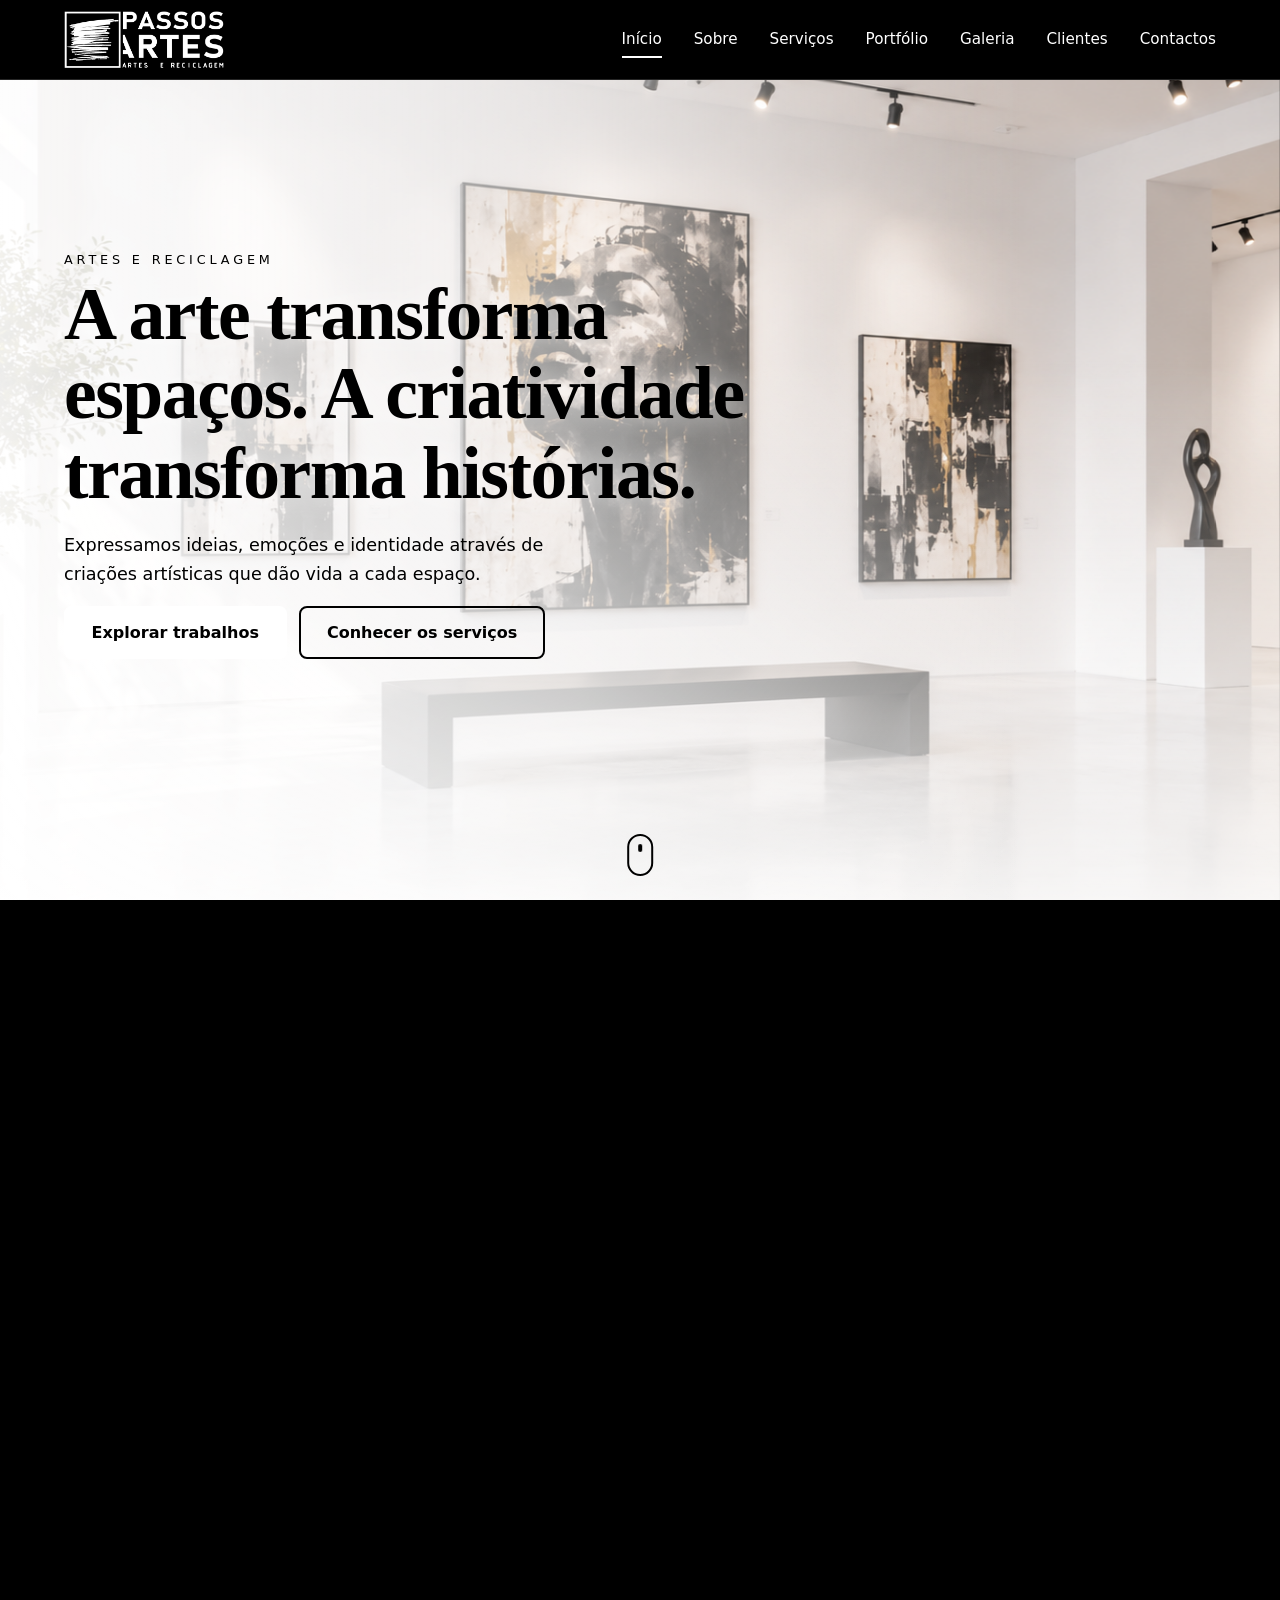
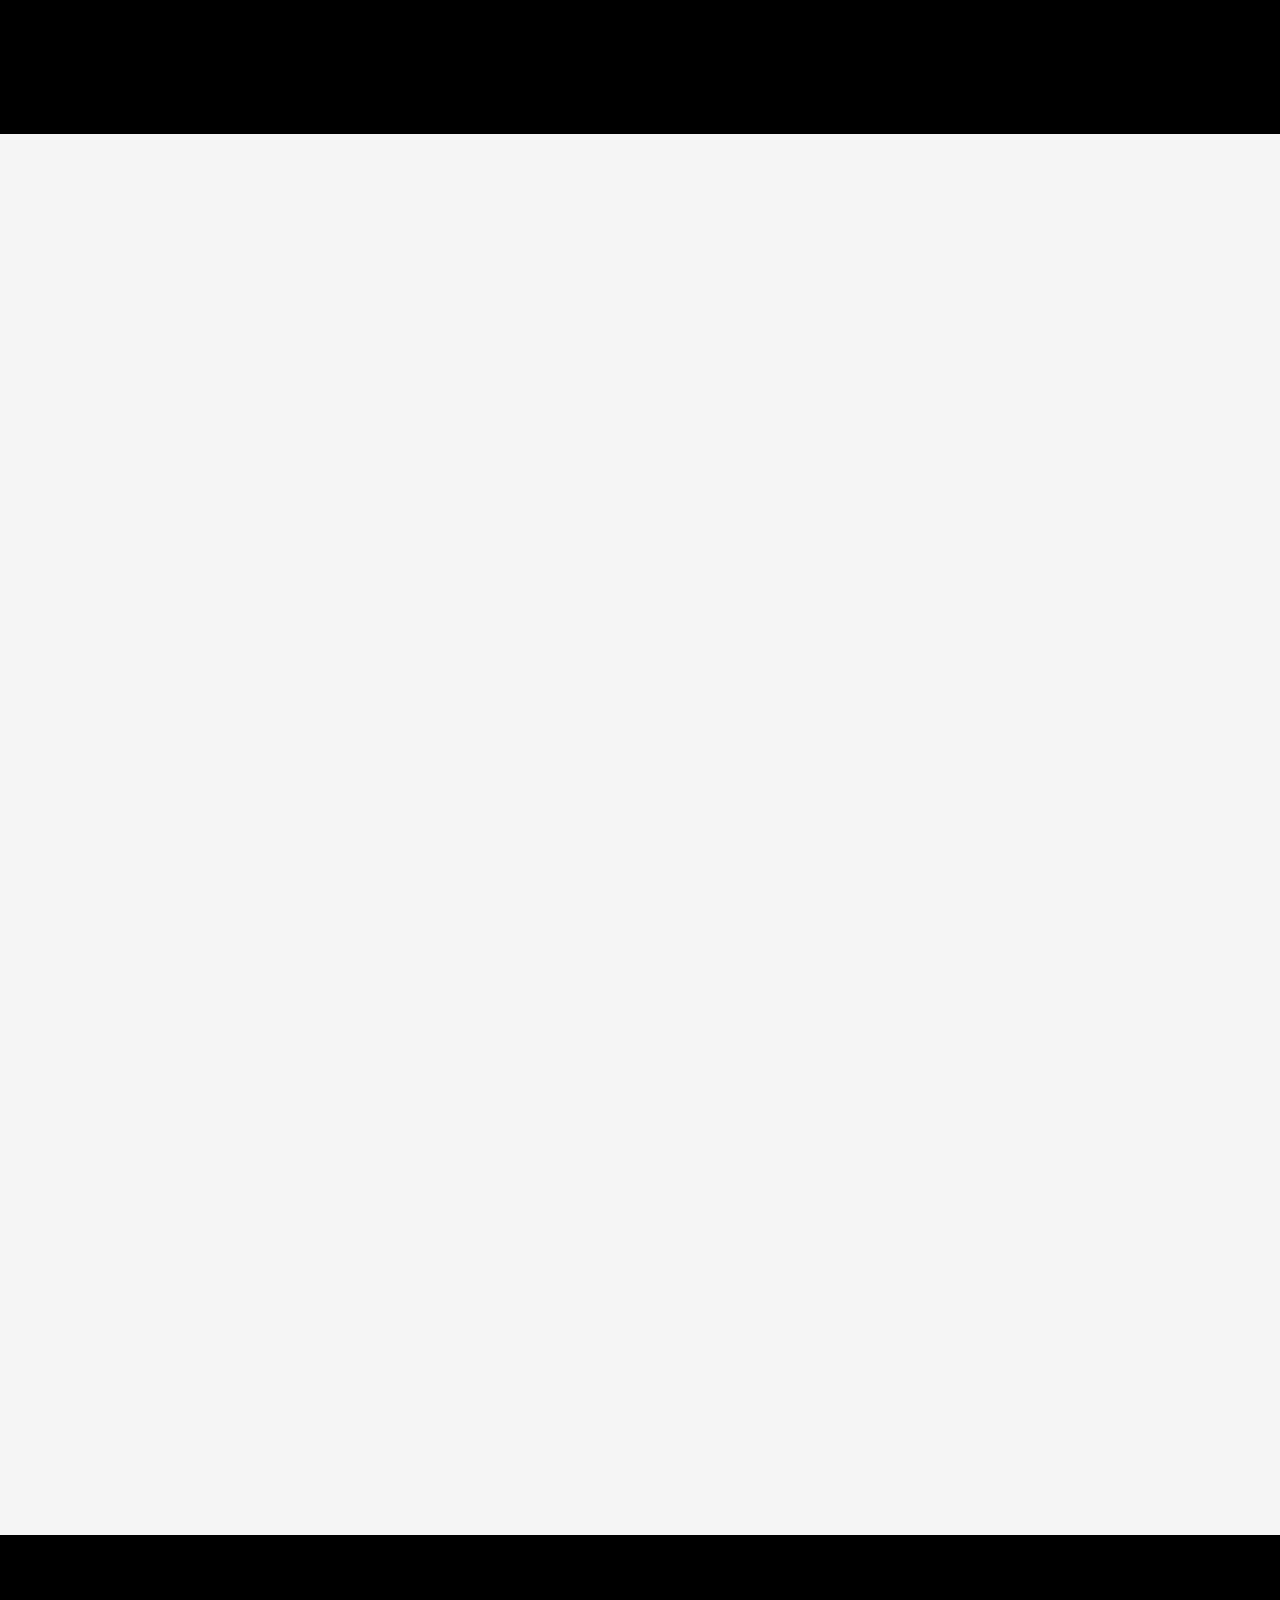
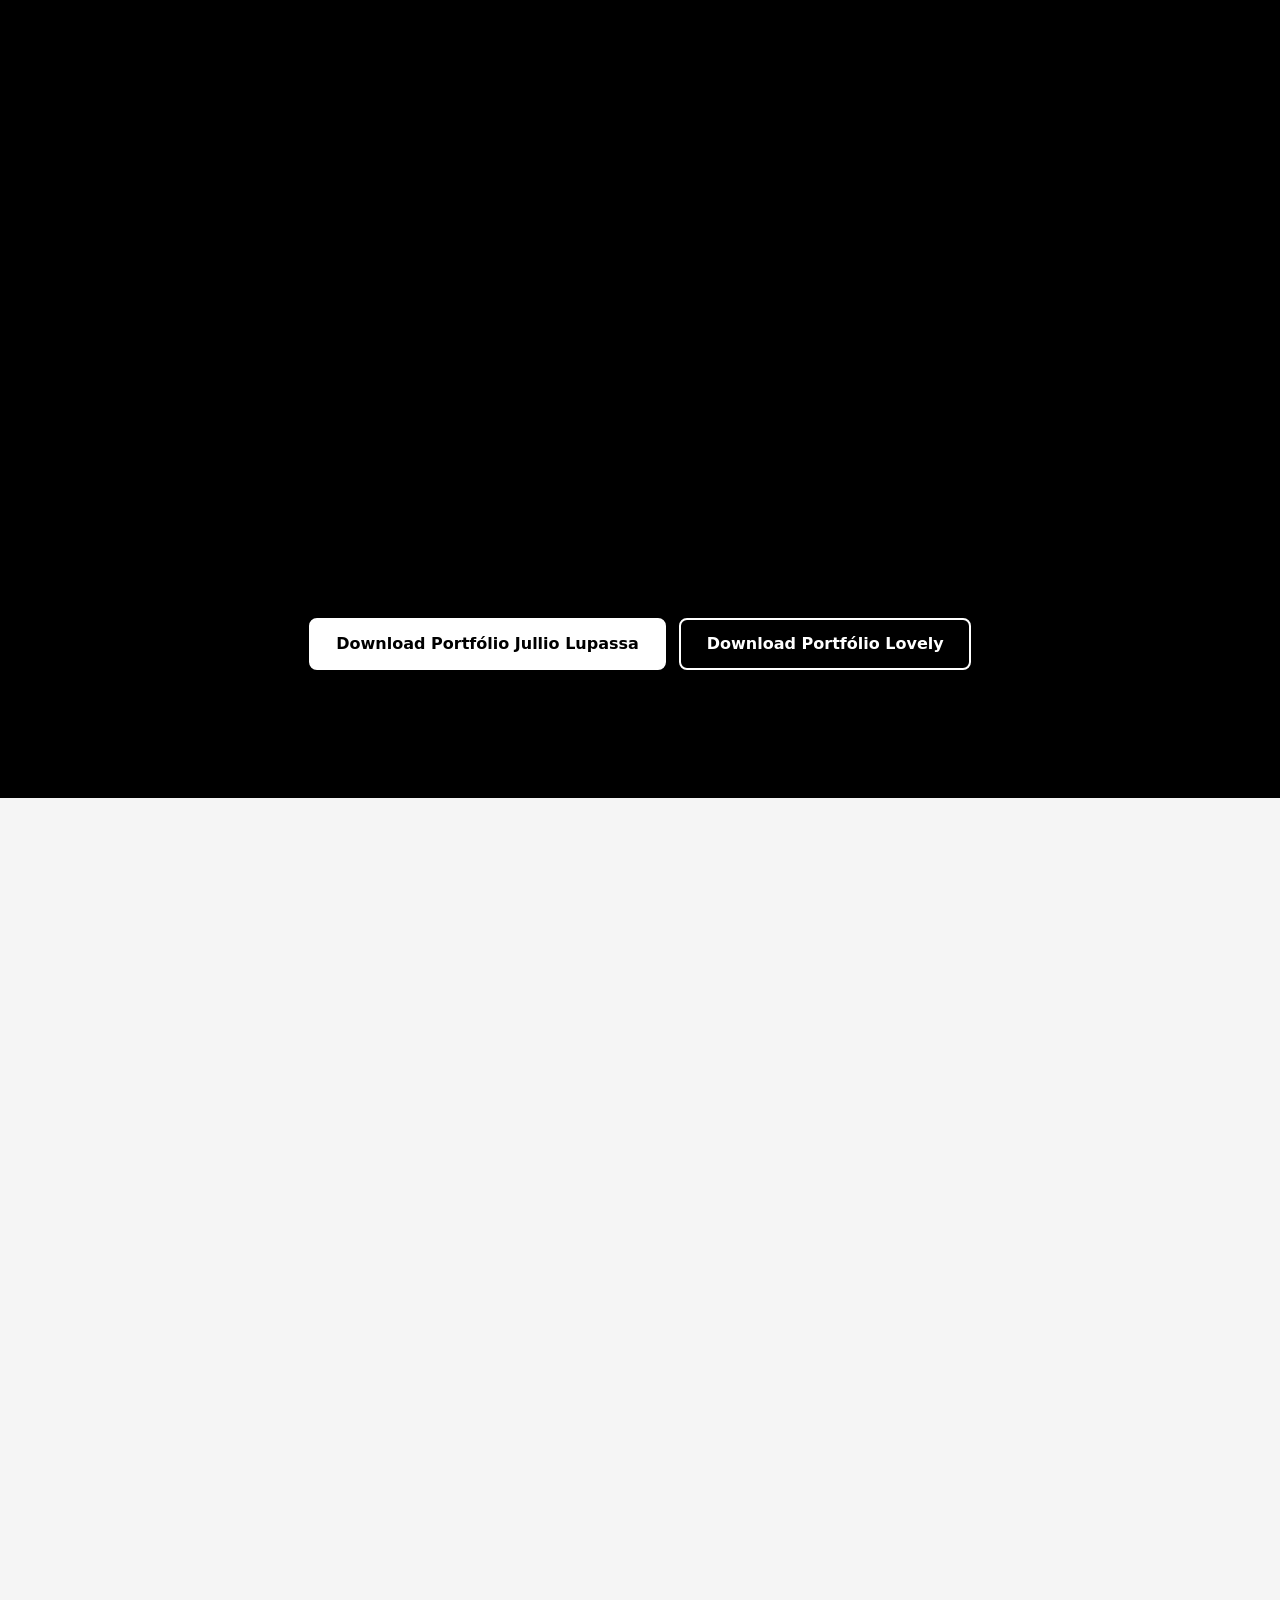
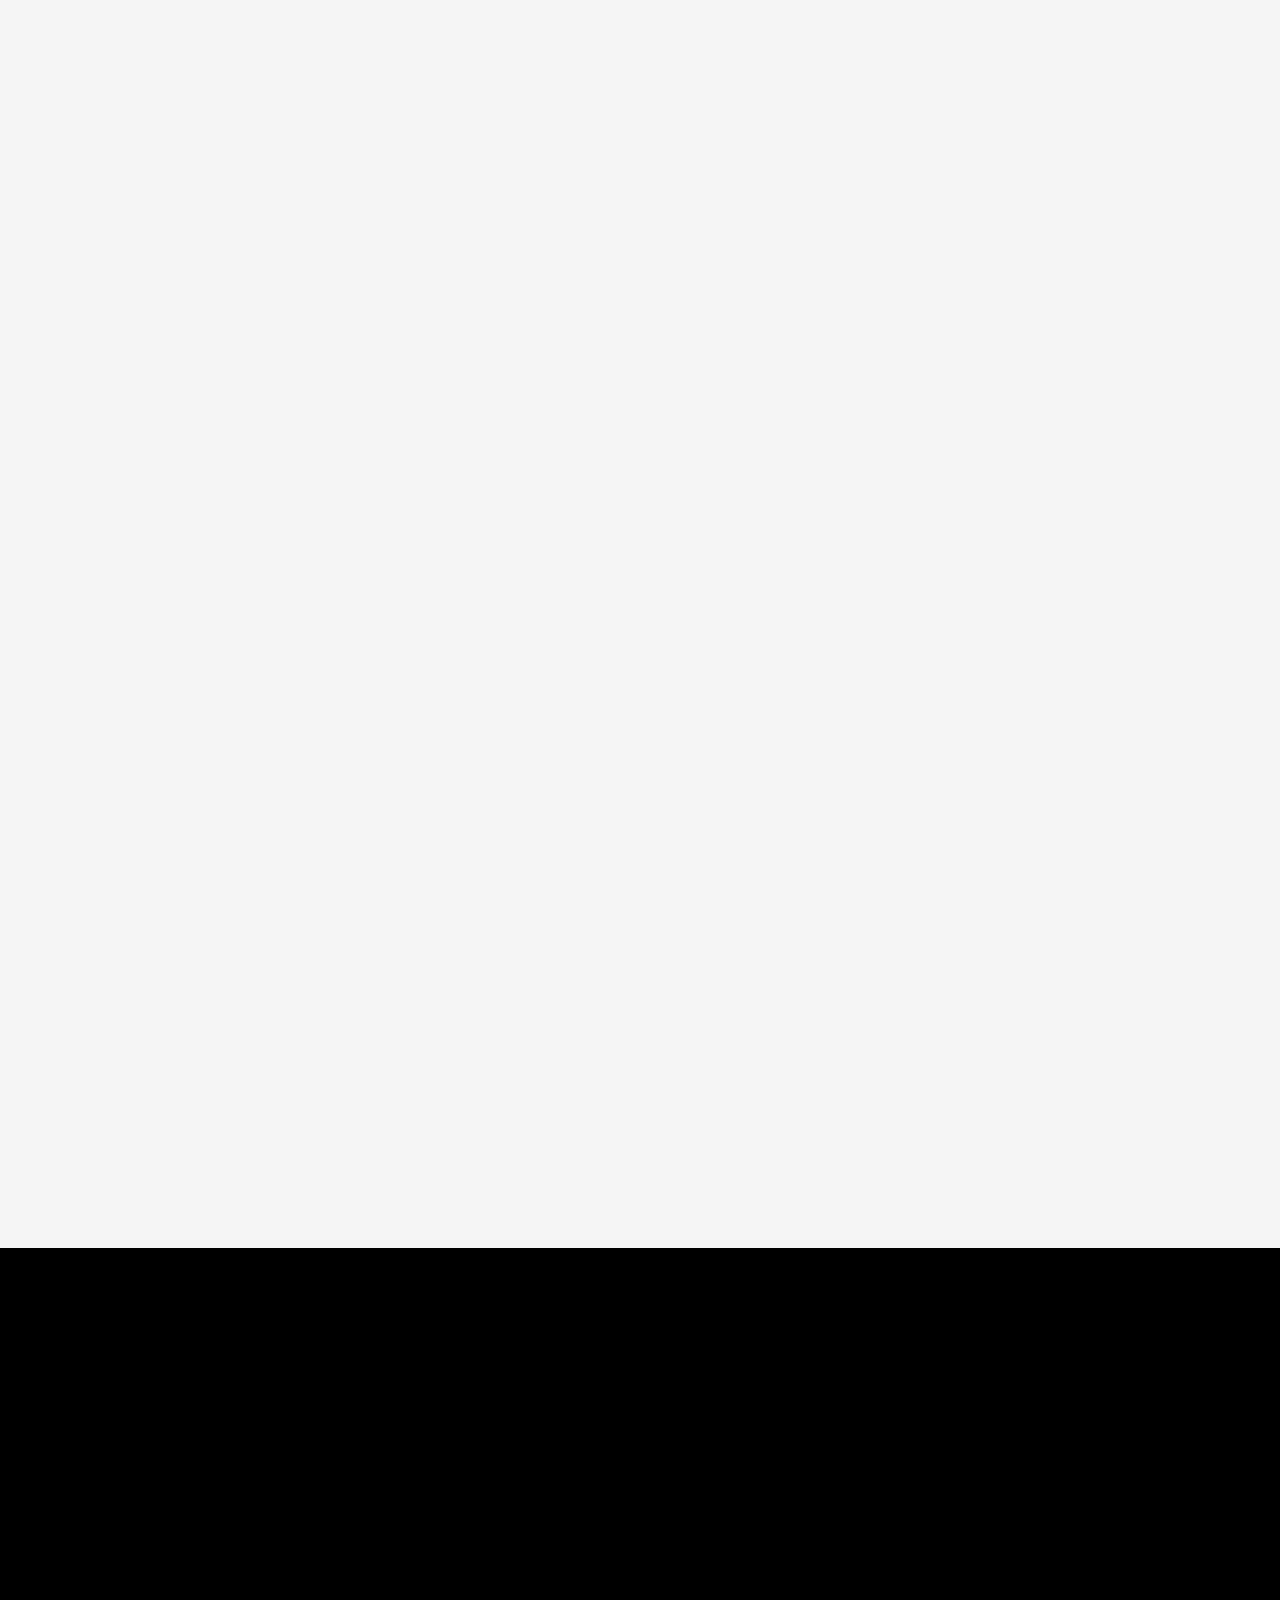
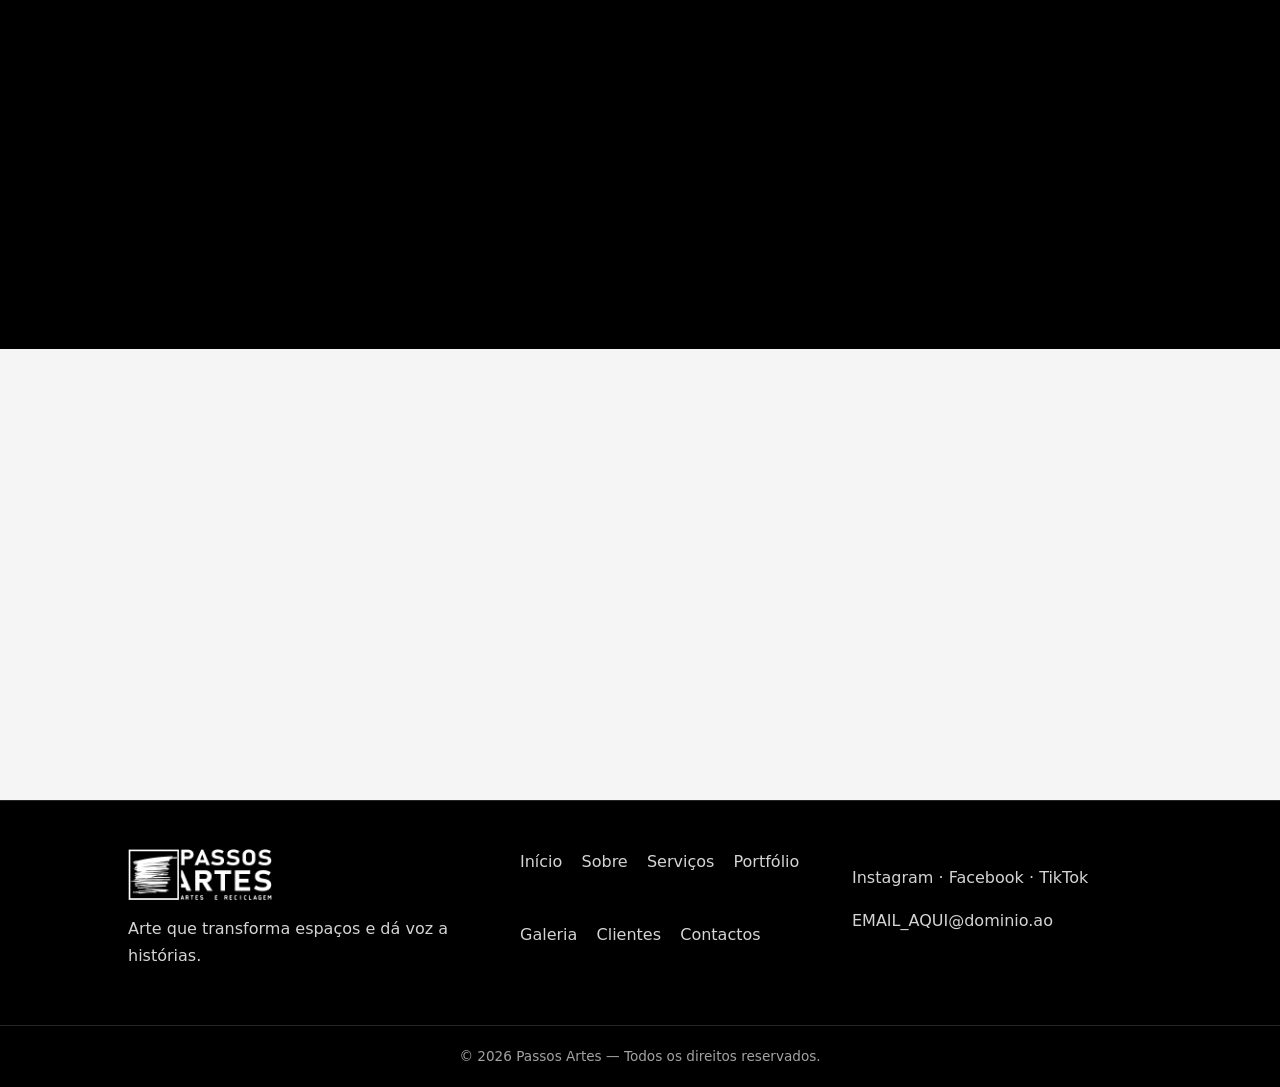
==== commit a9b419b5: "Implementação dos botões para downloads dos portfólios dos CEOs e a imagem dos CEOs na section sobre" ====
--- a/index.html
+++ b/index.html
@@ -68,8 +68,8 @@
     <section id="sobre" class="sec dark">
       <div class="wrap sobre">
         <figure class="sobre__foto rv rv-img" data-orientacao>
-          <!-- LEMBRAR: foto dos proprietários. Troca o espaço por <img src="img/proprietarios.jpg" alt="Proprietários da Passos Artes" width="..." height="..."> (a revelação adapta-se à orientação) -->
-          <div class="ph"><span>Foto dos proprietários</span></div>
+          <img src="img/foto-dos-ceos.JPEG" alt="Fotos dos proprietários da Passos Artes" width="1280" height="853"
+            loading="lazy">
         </figure>
         <div class="sobre__texto">
           <h2 class="title rv">Por detrás de cada criação, existe uma história.</h2>
@@ -142,8 +142,7 @@
     <section id="portfolio" class="sec dark">
       <div class="wrap">
         <h2 class="title rv">Portfólio</h2>
-        <!-- <p class="sub rv">Substitui cada espaço por uma fotografia:
-          <code>&lt;img src="img/obra-1.jpg" alt="..."&gt;</code> -->
+
         </p>
         <div class="folio">
           <figure class="ph rv">
@@ -156,6 +155,12 @@
             <figcaption>Obra 3</figcaption>
           </figure>
         </div>
+      </div>
+      <div class="download-folio-ceos actions">
+        <a href="pdf-portfolio/jullio-lupassa.pdf" target="_blank" download class="btn btn--light">Download Portfólio
+          Jullio Lupassa</a>
+        <a href="pdf-portfolio/jullio-lupassa.pdf" target="_blank" download class="btn btn--ghost">Download Portfólio
+          Lovely</a>
       </div>
     </section>
 
--- a/style.css
+++ b/style.css
@@ -235,6 +235,14 @@
     gap: .8rem
 }
 
+.download-folio-ceos {
+    margin-top: 2rem;
+    display: flex;
+    justify-content: center;
+    align-items: center;
+    gap: .8rem;
+}
+
 /* Hero: sala clara que escurece com o scroll (--p vai de 0 a 1) */
 .hero {
     position: relative;
